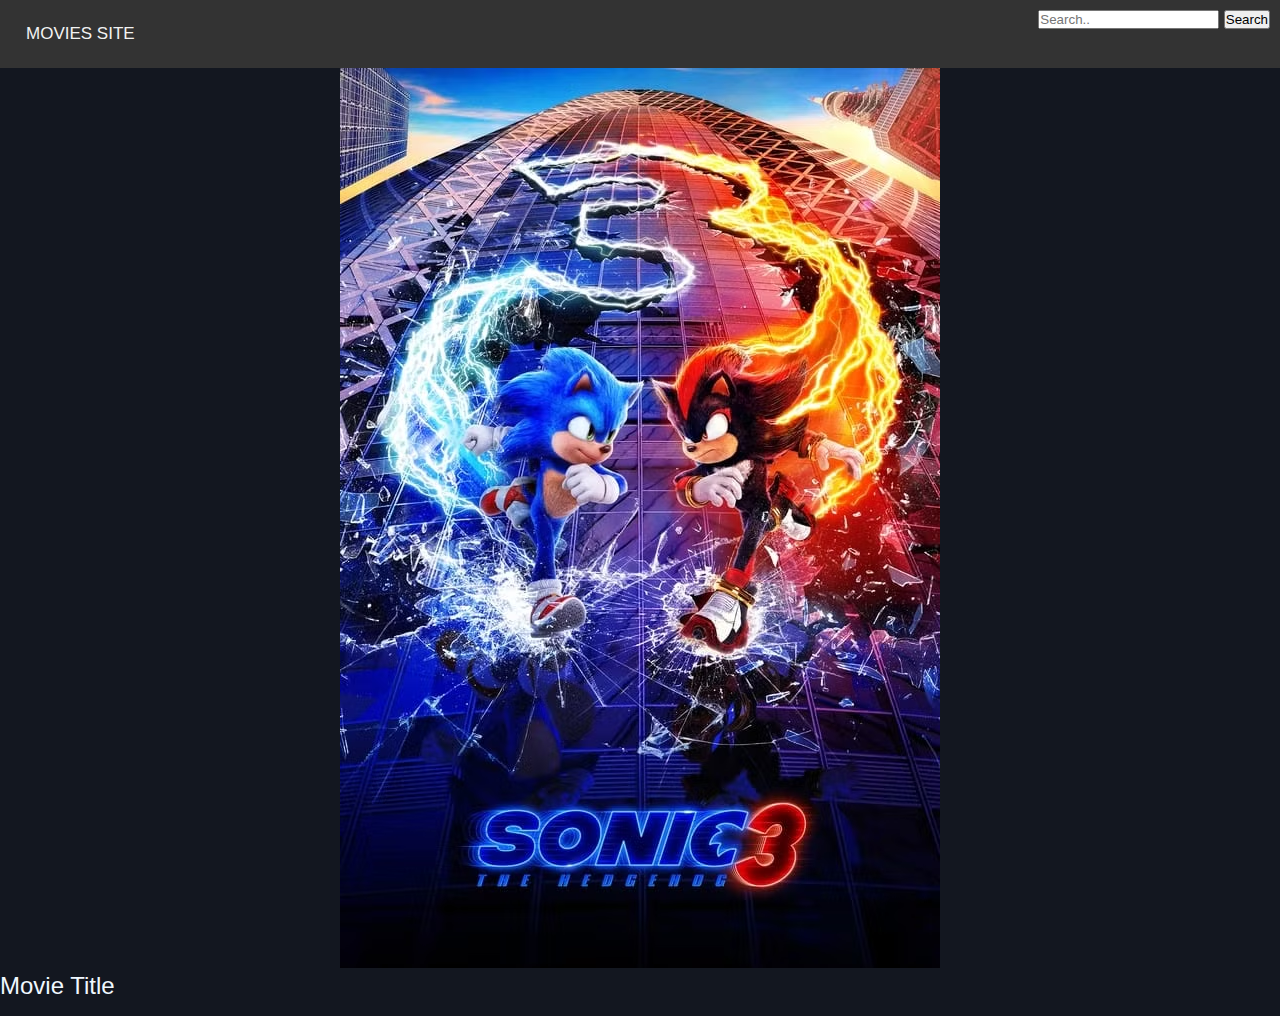
==== index.html @ 9927bdd5 "first commit" ====
<!DOCTYPE html>

<html>
<head>
    <title>My page</title>
    <link rel="stylesheet" type="text/css" href="style.css">

</head>

<body>
    <div class="topnav">
        <a class="active" href="#">Movies Site</a>
        <div class="search-container">
            <form action="/search" method="get" id="form">
                <input type="text" placeholder="Search.." name="search">
                <button type="submit">Search</button>
        </div>
    </div>

    <div style="padding-left: 16px">
        
    </div>

    <div class="row">
        <div class="column">
            <div class="card">
                <center><img src="image.png" class="thumbnail"></center>
                <h3>Movie Title</h3>
            </div>
        </div>
    </div>
</body>
</html>
---- style.css ----
* {
    margin: 0;
    padding: 0;
    box-sizing: border-box;
}

body {
    font-family: 'Roboto', sans-serif;
    background-color: #131720;
}

h3 {
    font-size: 1.5rem;
    font-weight: 500;
    margin-bottom: 1rem;
    color: aliceblue;
}

.topnav {
    background-color: #333;
    overflow: hidden;
    padding: 10px;
}

.topnav a {
    float: left;
    color: #f2f2f2;
    text-align: center;
    padding: 14px 16px;
    text-decoration: none;
    font-size: 17px;
    text-transform: uppercase;
}

.topnav .search-container {
    float: right;
}
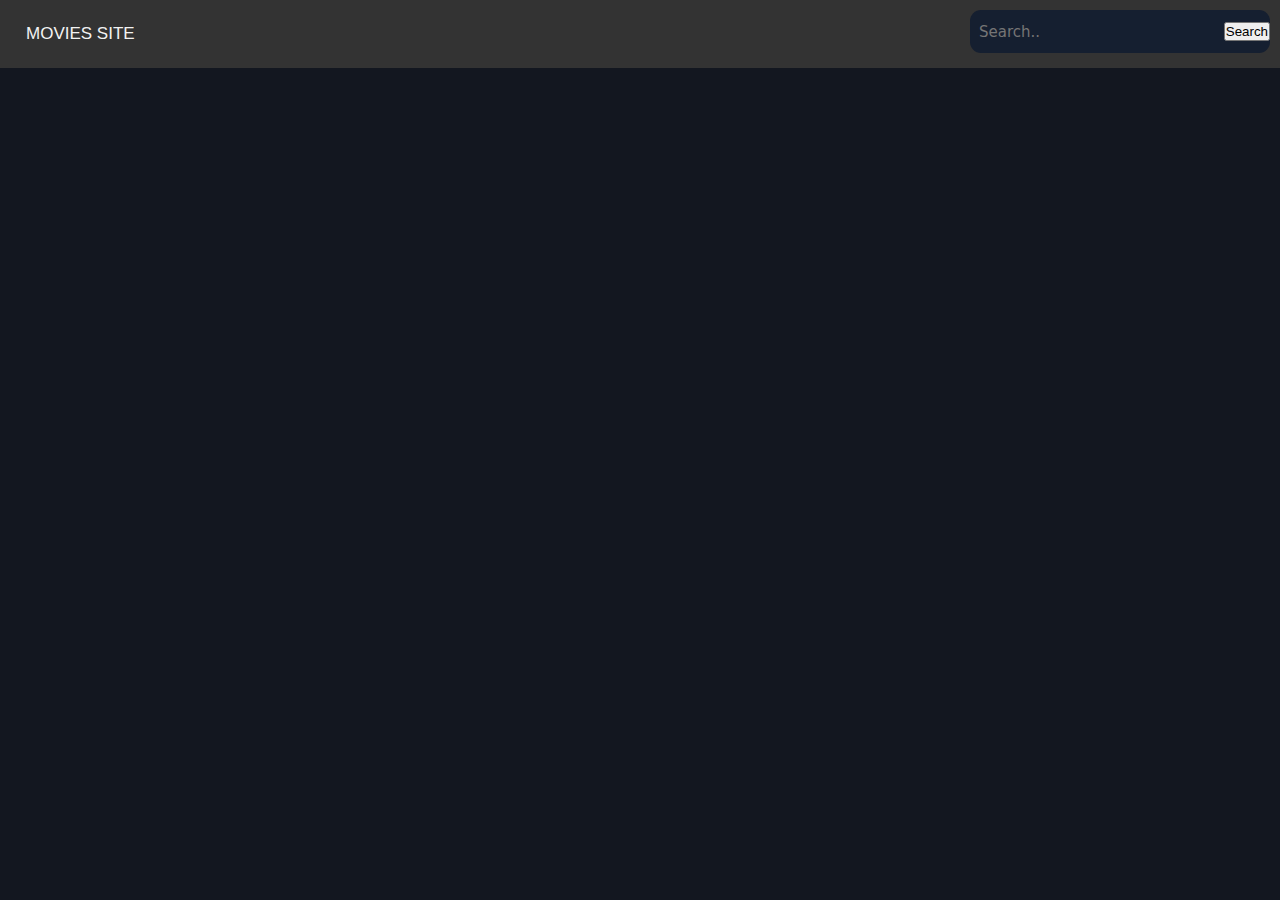
==== commit 6c9d613e: "Create Frontend Movie App section finished, will be moving on to the backend section: https://www.yo" ====
--- a/index.html
+++ b/index.html
@@ -12,22 +12,27 @@
         <a class="active" href="#">Movies Site</a>
         <div class="search-container">
             <form action="/search" method="get" id="form">
-                <input type="text" placeholder="Search.." name="search">
+                <input type="text" placeholder="Search.." id="query">
                 <button type="submit">Search</button>
         </div>
     </div>
 
     <div style="padding-left: 16px">
-        
+
+        <section id="section">
+            <!-- <div class="row">
+                <div class="column">
+                    <div class="card">
+                        <center><img src="image.png" class="thumbnail"></center>
+                        <h3>Movie Title</h3>
+                    </div>
+                </div>
+            </div> -->
+        </section>
+
     </div>
 
-    <div class="row">
-        <div class="column">
-            <div class="card">
-                <center><img src="image.png" class="thumbnail"></center>
-                <h3>Movie Title</h3>
-            </div>
-        </div>
-    </div>
+    
 </body>
+<script src="script.js"></script>
 </html>--- a/style.css
+++ b/style.css
@@ -34,4 +34,42 @@
 
 .topnav .search-container {
     float: right;
+}
+
+form {
+    display: flex;
+    background-color: #151f30;
+    width: 300px;
+    height: 43px;
+    border-radius: 11px;
+    display: flex;
+    align-items: center;
+}
+
+input {
+    all: unset;
+    font: 15px system-ui;
+    color: #f2f2f2;
+    height: 100%;
+    width: 100%;
+    padding: 6px 9px;
+}
+
+.thumbnail {
+    height: 350px;
+    width: 300px;
+    border-radius: 19px;
+}
+
+.column {
+    float: left;
+    width: 25%;
+    padding: 10px 10px;
+}
+
+.card {
+    border-radius: 19px;
+    padding: 15px;
+    text-align: center;
+    background-color: #151f30;
 }